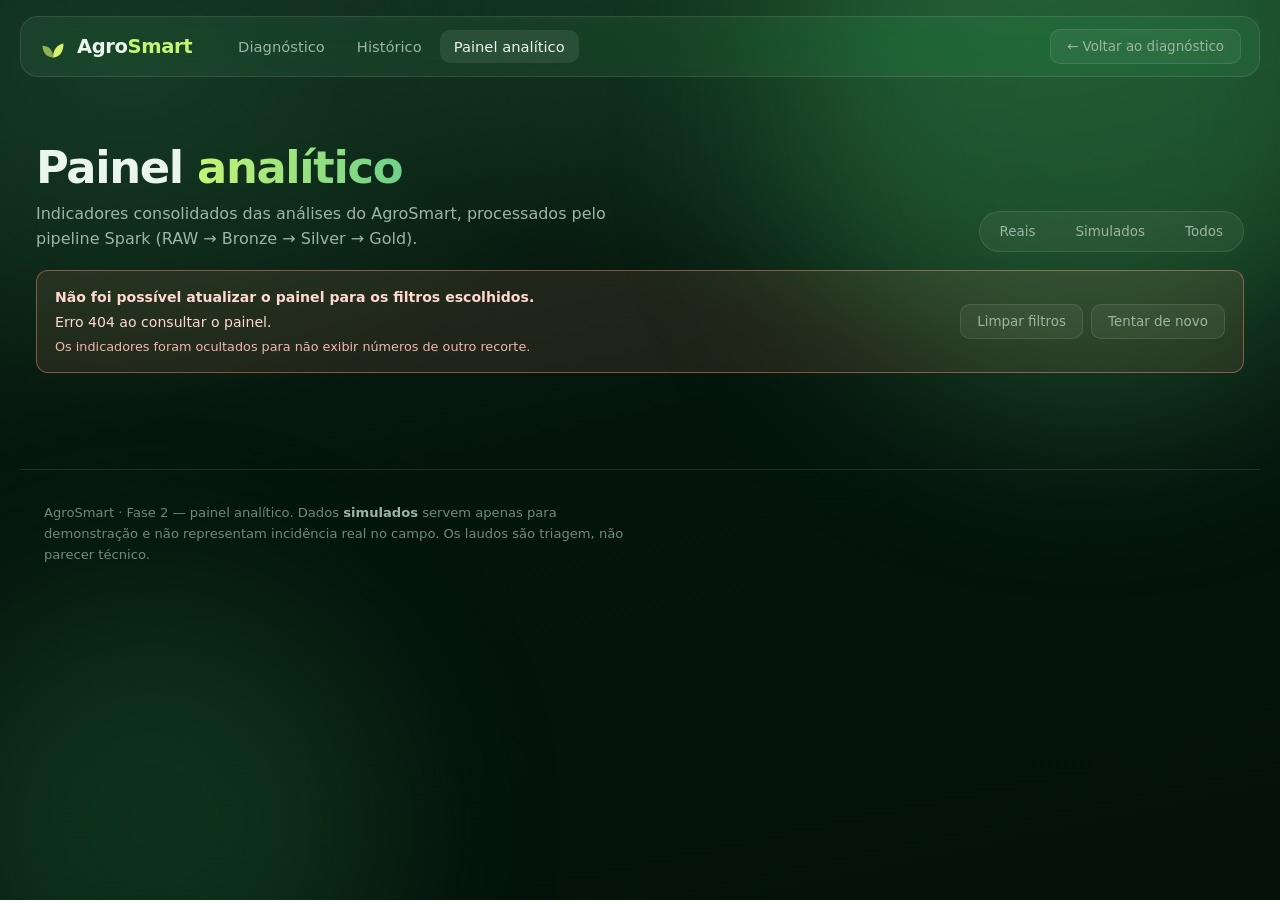
==== web/dashboard.html @ 5b4306a2 "feat: implementa dashboard e pipeline de dados da fase 2" ====
<!doctype html>
<html lang="pt-BR">
<head>
<meta charset="utf-8">
<meta name="viewport" content="width=device-width, initial-scale=1">
<title>AgroSmart — Painel analítico</title>
<link rel="stylesheet" href="/web/estilo.css">
<link rel="stylesheet" href="/web/dashboard.css">
<link rel="icon" href="data:image/svg+xml,<svg xmlns='http://www.w3.org/2000/svg' viewBox='0 0 100 100'><text y='.9em' font-size='90'>🌿</text></svg>">
</head>
<body>

<div class="brilhos" aria-hidden="true">
  <span class="orbe orbe-a"></span>
  <span class="orbe orbe-b"></span>
</div>

<header class="navegacao vidro">
  <a class="marca" href="/">
    <svg viewBox="0 0 24 24" fill="none" aria-hidden="true">
      <path d="M12 21c0-7 4-11 9-12 0 8-4 12-9 12Z" fill="url(#folha)"/>
      <path d="M12 21C8 21 3 18 3 11c5 0 9 3 9 10Z" fill="url(#folha)" opacity=".62"/>
      <defs><linearGradient id="folha" x1="3" y1="4" x2="21" y2="21">
        <stop stop-color="#d7f56b"/><stop offset="1" stop-color="#37a05a"/>
      </linearGradient></defs>
    </svg>
    <span>Agro<b>Smart</b></span>
  </a>
  <nav class="links">
    <a href="/">Diagnóstico</a>
    <a href="/#historico">Histórico</a>
    <a href="/dashboard" class="ativo">Painel analítico</a>
  </nav>
  <div class="estado-motores">
    <a class="botao" href="/">← Voltar ao diagnóstico</a>
  </div>
</header>

<main class="painel">

  <section class="painel-topo">
    <div>
      <h1>Painel <em>analítico</em></h1>
      <p>Indicadores consolidados das análises do AgroSmart, processados pelo pipeline Spark
         (RAW → Bronze → Silver → Gold).</p>
    </div>
    <div class="origens" id="origens" role="group" aria-label="Origem dos dados">
      <button type="button" data-origem="real">Reais <small id="n-real"></small></button>
      <button type="button" data-origem="simulado">Simulados <small id="n-simulado"></small></button>
      <button type="button" data-origem="todas">Todos</button>
    </div>
  </section>

  <div id="faixas"></div>

  <section class="erro-consulta" id="erro-consulta" role="alert" hidden>
    <div>
      <strong>Não foi possível atualizar o painel para os filtros escolhidos.</strong>
      <p id="erro-mensagem"></p>
      <p class="erro-nota">Os indicadores foram ocultados para não exibir números de outro recorte.</p>
    </div>
    <div class="erro-acoes">
      <button type="button" class="botao" id="erro-limpar">Limpar filtros</button>
      <button type="button" class="botao" id="tentar-de-novo">Tentar de novo</button>
    </div>
  </section>

  <div id="conteudo" hidden>
    <form class="filtros vidro" id="filtros" aria-label="Filtros">
      <label>De <input type="date" name="inicio"></label>
      <label>Até <input type="date" name="fim"></label>
      <label>UF <select name="uf"></select></label>
      <label>Município <select name="municipio"></select></label>
      <label>Propriedade <select name="propriedade"></select></label>
      <label>Talhão <select name="talhao"></select></label>
      <label>Cultura <select name="cultura"></select></label>
      <label>Condição <select name="condicao"></select></label>
      <label>Categoria <select name="categoria"></select></label>
      <label>Motor <select name="motor"></select></label>
      <button type="button" class="botao" id="limpar-filtros">Limpar filtros</button>
    </form>

    <div id="resultados">
    <p class="unidades">
      <b>Indicadores principais</b> (cards e gráficos): uma linha representativa por <b>análise</b> —
      a condição do seu laudo principal. <b>Tabela de laudos</b> (no fim da página): um resultado por motor,
      então uma análise no modo comparação aparece duas vezes. As duas contagens não precisam coincidir.
    </p>
    <dl class="cards" id="cards"></dl>
    <p class="notas" id="notas"></p>

    <section class="graficos">
      <article class="grafico vidro largo">
        <h2>Evolução semanal</h2>
        <p class="sub">Análises por semana, empilhadas por condição. Abaixo, a parcela de análises
           doentes em cada semana (doentes ÷ análises da própria semana).</p>
        <div id="g-evolucao"></div>
      </article>

      <article class="grafico vidro">
        <h2>Condição das análises</h2>
        <p class="sub">Condição do laudo principal de cada análise.</p>
        <div id="g-condicao"></div>
      </article>

      <article class="grafico vidro">
        <h2>Categorias dos problemas</h2>
        <p class="sub">Doença, praga, outra anomalia — com saudável e indeterminado para referência.</p>
        <div id="g-categorias"></div>
      </article>

      <article class="grafico vidro">
        <h2>Diagnósticos mais frequentes</h2>
        <p class="sub">Entre as análises doentes. Texto livre do VLM agrupado pela normalização da Silver.</p>
        <div id="g-diagnosticos"></div>
      </article>

      <article class="grafico vidro">
        <h2>Comparação por localidade</h2>
        <p class="sub">Parcela de análises doentes em cada município (doentes ÷ análises do município).</p>
        <div id="g-localidades"></div>
      </article>

      <article class="grafico vidro">
        <h2>Distribuição por cultura</h2>
        <p class="sub">Análises por cultura, divididas por condição.</p>
        <div id="g-culturas"></div>
      </article>

      <article class="grafico vidro">
        <h2>Distribuição por motor</h2>
        <p class="sub">Laudos emitidos por motor (no modo comparação, uma análise gera dois laudos)
           e motor do laudo principal de cada análise.</p>
        <div id="g-motores"></div>
      </article>
    </section>

    <section class="qualidade vidro" id="qualidade"></section>

    <section class="registros vidro">
      <div class="registros-topo">
        <h2>Tabela de laudos</h2>
        <p id="registros-resumo"></p>
        <div class="paginacao">
          <button type="button" class="botao" id="pag-anterior">‹ Anterior</button>
          <span id="pag-info"></span>
          <button type="button" class="botao" id="pag-proxima">Próxima ›</button>
        </div>
      </div>
      <div class="rolagem">
        <table>
          <thead><tr>
            <th>Data</th><th>Localidade</th><th>Cultura</th><th>Condição</th>
            <th>Diagnóstico</th><th>Motor</th><th>Confiança</th><th>Origem</th>
          </tr></thead>
          <tbody id="tabela"></tbody>
        </table>
      </div>
    </section>
    </div>
  </div>

  <section class="sem-pacote vidro" id="sem-pacote" hidden></section>
</main>

<footer class="rodape">
  <p>AgroSmart · Fase 2 — painel analítico. Dados <strong>simulados</strong> servem apenas para
     demonstração e não representam incidência real no campo. Os laudos são triagem, não parecer técnico.</p>
</footer>

<div class="dica-grafico" id="dica" hidden></div>
<div class="aviso-flutuante" id="aviso" hidden></div>

<script src="/web/dashboard.js"></script>
</body>
</html>
---- web/estilo.css ----
/* AgroSmart — folha de estilo única.
   Vidro sobre gradiente verde profundo, acento em lima. */

:root {
  --fundo-1: #05150c;
  --fundo-2: #0b2716;
  --fundo-3: #12351f;

  --vidro: rgba(255, 255, 255, 0.055);
  --vidro-forte: rgba(255, 255, 255, 0.085);
  --borda: rgba(255, 255, 255, 0.11);
  --borda-viva: rgba(198, 245, 118, 0.35);

  --texto: #eaf5ec;
  --suave: #9db5a4;
  --tenue: #6f8a78;

  --lima: #c6f576;
  --lima-forte: #9fe23f;
  --saudavel: #7fe08a;
  --doente: #ff8f7a;
  --indefinido: #b9c9be;

  --raio: 20px;
  --raio-p: 12px;
  --transicao: 180ms cubic-bezier(.4, 0, .2, 1);
}

* { box-sizing: border-box; }

/* Regras com `display` explícito têm especificidade maior que o `display:none`
   que o navegador aplica a [hidden] — sem este reforço, alternar o atributo
   pelo JavaScript não esconde nada. */
[hidden] { display: none !important; }

html { scroll-behavior: smooth; }

body {
  margin: 0;
  min-height: 100vh;
  font-family: "Segoe UI Variable Display", "Segoe UI", Inter, system-ui, -apple-system, sans-serif;
  color: var(--texto);
  background:
    radial-gradient(1200px 700px at 78% -8%, #1c4a2b 0%, transparent 60%),
    radial-gradient(900px 600px at 10% 8%, #163a24 0%, transparent 55%),
    linear-gradient(168deg, var(--fundo-2) 0%, var(--fundo-1) 48%, #04120a 100%);
  background-attachment: fixed;
  -webkit-font-smoothing: antialiased;
}

/* ---------------------------------------------------------------- brilhos */
.brilhos { position: fixed; inset: 0; overflow: hidden; pointer-events: none; z-index: 0; }

.orbe {
  position: absolute;
  border-radius: 50%;
  filter: blur(90px);
  opacity: .5;
}
.orbe-a { width: 46vw; height: 46vw; top: -14vw; right: -8vw; background: #2f7a45; }
.orbe-b { width: 36vw; height: 36vw; bottom: -12vw; left: -6vw; background: #1d5c33; opacity: .42; }
.orbe-c { width: 22vw; height: 22vw; top: 42%; left: 52%; background: #7fbf4a; opacity: .16; }

/* ------------------------------------------------------------------ vidro */
.vidro {
  background: var(--vidro);
  border: 1px solid var(--borda);
  backdrop-filter: blur(22px) saturate(140%);
  -webkit-backdrop-filter: blur(22px) saturate(140%);
}

/* -------------------------------------------------------------- navegação */
.navegacao {
  position: sticky;
  top: 16px;
  z-index: 20;
  margin: 16px auto 0;
  max-width: 1240px;
  width: calc(100% - 32px);
  display: flex;
  align-items: center;
  gap: 24px;
  padding: 12px 18px;
  border-radius: 18px;
}

.marca {
  display: flex; align-items: center; gap: 10px;
  font-size: 1.22rem; font-weight: 600; letter-spacing: -.02em;
  color: var(--texto); text-decoration: none; white-space: nowrap;
}
.marca svg { width: 28px; height: 28px; }
.marca b { color: var(--lima); font-weight: 600; }

.links { display: flex; gap: 4px; margin-left: 8px; }
.links a {
  padding: 8px 14px; border-radius: 10px;
  color: var(--suave); text-decoration: none; font-size: .92rem;
  transition: var(--transicao);
}
.links a:hover { color: var(--texto); background: var(--vidro-forte); }
.links a.ativo { color: var(--texto); background: var(--vidro-forte); }

.estado-motores { display: flex; gap: 8px; margin-left: auto; }
.pastilha {
  display: inline-flex; align-items: center; gap: 7px;
  padding: 7px 13px; border-radius: 999px;
  background: var(--vidro-forte); border: 1px solid var(--borda);
  font-size: .78rem; color: var(--suave); white-space: nowrap;
}
.pastilha i {
  width: 7px; height: 7px; border-radius: 50%;
  background: var(--tenue); box-shadow: 0 0 0 3px rgba(255,255,255,.05);
}
.pastilha.ok { color: var(--texto); }
.pastilha.ok i { background: var(--lima); box-shadow: 0 0 10px var(--lima-forte); }
.pastilha.off i { background: #d05b4a; }

/* ---------------------------------------------------------------- estrutura */
main {
  position: relative; z-index: 1;
  max-width: 1240px;
  margin: 0 auto;
  padding: 0 16px 80px;
}

section { scroll-margin-top: 96px; }

/* ------------------------------------------------------------------- herói */
.heroi {
  display: grid;
  grid-template-columns: minmax(0, 0.92fr) minmax(0, 1.08fr);
  gap: 56px;
  align-items: center;
  padding: clamp(48px, 8vw, 104px) 8px clamp(40px, 6vw, 72px);
}

.chamada {
  margin: 0 0 22px;
  font-size: .74rem; letter-spacing: .16em; text-transform: uppercase;
  color: var(--lima);
}

.heroi h1 {
  margin: 0;
  font-size: clamp(2.9rem, 6.4vw, 5rem);
  line-height: .98;
  letter-spacing: -.035em;
  font-weight: 600;
}
.heroi h1 em {
  font-style: normal;
  background: linear-gradient(96deg, var(--lima) 0%, #6fd08a 100%);
  -webkit-background-clip: text; background-clip: text; color: transparent;
}

.subtitulo {
  margin: 26px 0 0;
  max-width: 40ch;
  font-size: 1.02rem; line-height: 1.6; color: var(--suave);
}

.numeros { display: flex; gap: 34px; margin: 40px 0 0; }
.numeros div { margin: 0; }
.numeros dt {
  font-size: 1.9rem; font-weight: 600; letter-spacing: -.03em; color: var(--texto);
}
.numeros dd {
  margin: 4px 0 0; font-size: .78rem; color: var(--tenue);
  text-transform: uppercase; letter-spacing: .08em;
}

/* ------------------------------------------------------------------- modos */
.modos { display: flex; flex-wrap: wrap; gap: 8px; margin-bottom: 16px; }

.modo {
  padding: 9px 16px; border-radius: 999px;
  background: var(--vidro); border: 1px solid var(--borda);
  color: var(--suave); font-size: .84rem; font-family: inherit;
  cursor: pointer; transition: var(--transicao);
}
.modo:hover { color: var(--texto); background: var(--vidro-forte); }
.modo[aria-checked="true"] {
  color: #0a1f10; font-weight: 600;
  background: linear-gradient(120deg, var(--lima) 0%, var(--lima-forte) 100%);
  border-color: transparent;
  box-shadow: 0 6px 24px -8px var(--lima-forte);
}
.modo:disabled { opacity: .35; cursor: not-allowed; }

/* -------------------------------------------------------------------- zona */
.zona {
  position: relative;
  border-radius: var(--raio);
  border-style: dashed;
  border-width: 1.5px;
  min-height: 340px;
  display: grid; place-items: center;
  padding: 32px;
  cursor: pointer;
  transition: var(--transicao);
  overflow: hidden;
}
.zona:hover, .zona:focus-visible {
  border-color: var(--borda-viva);
  background: var(--vidro-forte);
  outline: none;
}
.zona.arrastando {
  border-color: var(--lima);
  background: rgba(198, 245, 118, .07);
  transform: scale(1.006);
}

.zona-vazia { text-align: center; }
.icone-envio {
  width: 64px; height: 64px; margin: 0 auto 22px;
  display: grid; place-items: center;
  border-radius: 18px;
  background: linear-gradient(135deg, rgba(198,245,118,.2), rgba(110,200,130,.08));
  border: 1px solid var(--borda-viva);
  color: var(--lima);
}
.icone-envio svg { width: 27px; height: 27px; }

.zona-vazia h2 {
  margin: 0 0 8px; font-size: 1.32rem; font-weight: 600; letter-spacing: -.02em;
}
.zona-vazia p { margin: 0 0 18px; color: var(--suave); font-size: .95rem; }
.formatos {
  display: inline-block; padding: 6px 14px; border-radius: 999px;
  background: rgba(0,0,0,.22); border: 1px solid var(--borda);
  font-size: .76rem; color: var(--tenue);
}

/* --------------------------------------------------------------- moldura */
/* Quadro de proporção fixa usado na prévia, na varredura e no laudo.
   A foto entra inteira (`contain`), nunca cortada, e o espaço que sobra é
   preenchido por ela mesma desfocada — assim retrato e paisagem ocupam
   exatamente o mesmo lugar e a página não muda de altura a cada análise. */
.moldura {
  position: relative;
  width: 100%;
  aspect-ratio: 4 / 3;
  border-radius: var(--raio-p);
  overflow: hidden;
  border: 1px solid var(--borda-viva);
  background: rgba(0,0,0,.34);
  box-shadow: 0 22px 58px -24px rgba(0,0,0,.85), 0 0 0 6px rgba(198,245,118,.04);
}
.moldura::before {
  content: ""; position: absolute; inset: 0; z-index: 0;
  background-image: var(--foto); background-size: cover; background-position: center;
  filter: blur(26px) saturate(1.15) brightness(.5);
  transform: scale(1.18);
}
.moldura > img {
  position: relative; z-index: 1;
  display: block; width: 100%; height: 100%;
  object-fit: contain;
}

.zona-previa { width: 100%; display: grid; gap: 16px; justify-items: center; }
.zona .moldura { max-width: min(100%, 320px); }
.previa-info { display: flex; align-items: center; gap: 14px; font-size: .88rem; }
.previa-info strong { color: var(--suave); font-weight: 500; max-width: 30ch; overflow: hidden; text-overflow: ellipsis; white-space: nowrap; }

.botao-limpar {
  padding: 6px 14px; border-radius: 999px;
  background: transparent; border: 1px solid var(--borda);
  color: var(--lima); font-size: .8rem; font-family: inherit; cursor: pointer;
  transition: var(--transicao);
}
.botao-limpar:hover { background: var(--vidro-forte); }

/* Carregando: a própria foto sob uma varredura, em vez de um anel girando —
   o usuário vê o sistema trabalhando na imagem dele. */
.zona-carregando { width: 100%; display: grid; justify-items: center; gap: 16px; }

.scanner > img { filter: saturate(.72) brightness(.66) contrast(1.04); }
.scan-grade {
  position: absolute; inset: 0; z-index: 2;
  background-image:
    linear-gradient(rgba(198,245,118,.08) 1px, transparent 1px),
    linear-gradient(90deg, rgba(198,245,118,.08) 1px, transparent 1px);
  background-size: 26px 26px;
  mask-image: radial-gradient(120% 120% at 50% 50%, #000 45%, transparent 100%);
}
.scan-linha {
  position: absolute; left: 0; right: 0; height: 22%; z-index: 3;
  background: linear-gradient(to bottom,
    transparent, rgba(198,245,118,.13) 42%,
    rgba(215,245,107,.9) 50%, rgba(198,245,118,.13) 58%, transparent);
  box-shadow: 0 0 22px rgba(198,245,118,.35);
  animation: varrer 2.1s cubic-bezier(.45,.05,.55,.95) infinite;
}
@keyframes varrer { 0% { top: -24%; } 100% { top: 100%; } }

/* Cantos de enquadramento, como a mira de uma câmera. */
.scan-cantos {
  position: absolute; inset: 10px; z-index: 4;
  background:
    linear-gradient(var(--lima), var(--lima)) 0 0 / 16px 1.5px no-repeat,
    linear-gradient(var(--lima), var(--lima)) 0 0 / 1.5px 16px no-repeat,
    linear-gradient(var(--lima), var(--lima)) 100% 0 / 16px 1.5px no-repeat,
    linear-gradient(var(--lima), var(--lima)) 100% 0 / 1.5px 16px no-repeat,
    linear-gradient(var(--lima), var(--lima)) 0 100% / 16px 1.5px no-repeat,
    linear-gradient(var(--lima), var(--lima)) 0 100% / 1.5px 16px no-repeat,
    linear-gradient(var(--lima), var(--lima)) 100% 100% / 16px 1.5px no-repeat,
    linear-gradient(var(--lima), var(--lima)) 100% 100% / 1.5px 16px no-repeat;
  opacity: .55;
  animation: pulsar-mira 2.1s ease-in-out infinite;
}
@keyframes pulsar-mira { 50% { opacity: .95; } }

.zona-carregando p {
  margin: 0; color: var(--suave); font-size: .92rem;
  letter-spacing: .01em;
  animation: respirar 1.9s ease-in-out infinite;
}
@keyframes respirar { 50% { opacity: .55; } }

.barra-indeterminada {
  width: min(240px, 65%); height: 3px; border-radius: 999px;
  background: rgba(255,255,255,.08); overflow: hidden;
}
.barra-indeterminada span {
  display: block; width: 42%; height: 100%; border-radius: 999px;
  background: linear-gradient(90deg, transparent, var(--lima), transparent);
  animation: correr 1.4s ease-in-out infinite;
}
@keyframes correr {
  0% { transform: translateX(-110%); }
  100% { transform: translateX(250%); }
}

.dica { margin: 14px 2px 0; font-size: .82rem; color: var(--tenue); }

/* Local da coleta (opcional) — alimenta o painel analítico. */
.local-coleta { margin: 14px 2px 0; font-size: .84rem; color: var(--suave); }
.local-coleta summary { cursor: pointer; color: var(--lima); list-style: none; }
.local-coleta summary::-webkit-details-marker { display: none; }
.local-coleta summary::before { content: "▸ "; }
.local-coleta[open] summary::before { content: "▾ "; }
.local-coleta summary span { color: var(--tenue); }
.local-coleta p { margin: 8px 0 10px; font-size: .78rem; color: var(--tenue); }
.local-campos { display: grid; grid-template-columns: 90px repeat(3, minmax(0, 1fr)); gap: 8px; }
.local-campos label { display: grid; gap: 4px; font-size: .7rem; color: var(--tenue);
  text-transform: uppercase; letter-spacing: .07em; }
.local-campos input, .local-campos select {
  min-width: 0; padding: 7px 9px; border-radius: 9px; font: inherit; font-size: .84rem;
  background: rgba(0,0,0,.28); border: 1px solid var(--borda); color: var(--texto); color-scheme: dark;
}
.local-campos input:focus, .local-campos select:focus { outline: none; border-color: var(--borda-viva); }
@media (max-width: 560px) { .local-campos { grid-template-columns: 1fr 1fr; } }
.laudo-acoes { gap: 8px; }
a.botao-limpar { text-decoration: none; display: inline-flex; align-items: center; }

/* ------------------------------------------------------------------- laudo */
.laudo {
  border-radius: var(--raio);
  padding: clamp(24px, 3.4vw, 38px);
  margin-bottom: 64px;
  animation: surgir .34s cubic-bezier(.16,1,.3,1);
}
@keyframes surgir { from { opacity: 0; transform: translateY(14px); } }

.laudo-acoes { display: flex; justify-content: flex-end; margin-bottom: 14px; }

.laudo-topo {
  display: flex; flex-wrap: wrap; align-items: flex-start;
  gap: 18px; margin-bottom: 26px;
}
.laudo-topo h2 {
  margin: 8px 0 6px; font-size: clamp(1.6rem, 3vw, 2.3rem);
  letter-spacing: -.03em; font-weight: 600;
}
.laudo-topo .especie { margin: 0; color: var(--suave); font-size: .98rem; }
.laudo-meta { margin-left: auto; text-align: right; font-size: .8rem; color: var(--tenue); }

.selo {
  display: inline-flex; align-items: center; gap: 8px;
  padding: 7px 15px; border-radius: 999px;
  font-size: .82rem; font-weight: 600; letter-spacing: .01em;
}
.selo::before { content: ""; width: 7px; height: 7px; border-radius: 50%; background: currentColor; }
.selo-saudavel    { color: var(--saudavel);   background: rgba(127,224,138,.13); border: 1px solid rgba(127,224,138,.3); }
.selo-doente      { color: var(--doente);     background: rgba(255,143,122,.13); border: 1px solid rgba(255,143,122,.3); }
.selo-indeterminado { color: var(--indefinido); background: rgba(255,255,255,.07); border: 1px solid var(--borda); }

/* Foto analisada, entre o cabeçalho do laudo e o diagnóstico. */
.laudo-figura {
  margin: 0 0 26px;
  display: grid; justify-items: center; gap: 10px;
}
.laudo-figura .moldura { max-width: min(100%, 520px); }
.laudo-figura figcaption {
  font-size: .78rem; color: var(--tenue);
  max-width: 42ch; overflow: hidden; text-overflow: ellipsis; white-space: nowrap;
}

.medidor { margin: 0 0 26px; }
.medidor-texto {
  display: flex; align-items: center; gap: 10px;
  font-size: .78rem; color: var(--tenue);
}
.medidor-texto b {
  color: var(--suave); font-weight: 500;
  padding: 4px 12px; border-radius: 999px;
  background: rgba(0,0,0,.24); border: 1px solid var(--borda);
}
.medidor-trilho {
  height: 6px; border-radius: 99px; overflow: hidden;
  background: rgba(255,255,255,.08);
}
.medidor-barra {
  height: 100%; border-radius: 99px;
  background: linear-gradient(90deg, var(--lima-forte), var(--lima));
  transition: width .5s cubic-bezier(.16,1,.3,1);
}
.medidor-legenda {
  display: flex; justify-content: space-between;
  margin-top: 8px; font-size: .78rem; color: var(--tenue);
}

.blocos { display: grid; grid-template-columns: repeat(auto-fit, minmax(280px, 1fr)); gap: 16px; }
.bloco {
  padding: 20px 22px; border-radius: var(--raio-p);
  background: rgba(0,0,0,.2); border: 1px solid var(--borda);
}
.bloco h3 {
  margin: 0 0 10px; font-size: .74rem; letter-spacing: .12em;
  text-transform: uppercase; color: var(--lima); font-weight: 600;
}
.bloco p { margin: 0; line-height: 1.62; color: #d6e6da; font-size: .95rem; }

.ranking { margin-top: 20px; }
.ranking summary {
  cursor: pointer; font-size: .84rem; color: var(--suave);
  padding: 10px 0; list-style: none;
}
.ranking summary::-webkit-details-marker { display: none; }
.ranking summary::before { content: "▸ "; color: var(--lima); }
.ranking[open] summary::before { content: "▾ "; }
.ranking ol { margin: 6px 0 0; padding-left: 20px; color: var(--suave); font-size: .88rem; line-height: 1.9; }
.ranking code { color: var(--lima); background: rgba(0,0,0,.3); padding: 2px 7px; border-radius: 6px; font-size: .85em; }

/* --------------------------------------------------------------- histórico */
.historico { margin-bottom: 64px; }

.historico-topo {
  display: flex; flex-wrap: wrap; align-items: flex-end; gap: 18px; margin-bottom: 22px;
}
.historico-topo h2 { margin: 0 0 6px; font-size: 1.5rem; letter-spacing: -.02em; font-weight: 600; }
.historico-topo p { margin: 0; color: var(--tenue); font-size: .88rem; }
.acoes { display: flex; gap: 8px; margin-left: auto; flex-wrap: wrap; }

.botao {
  padding: 9px 16px; border-radius: 10px;
  background: var(--vidro); border: 1px solid var(--borda);
  color: var(--suave); font-size: .84rem; font-family: inherit;
  text-decoration: none; cursor: pointer; transition: var(--transicao);
}
.botao:hover { color: var(--texto); background: var(--vidro-forte); border-color: var(--borda-viva); }
.botao.perigo:hover { color: var(--doente); border-color: rgba(255,143,122,.4); }

.grade { display: grid; grid-template-columns: repeat(auto-fill, minmax(230px, 1fr)); gap: 16px; }

.cartao {
  position: relative;
  border-radius: var(--raio-p);
  overflow: hidden;
  background: var(--vidro);
  border: 1px solid var(--borda);
  cursor: pointer;
  transition: var(--transicao);
}
.cartao:hover { transform: translateY(-3px); border-color: var(--borda-viva); }
.cartao img { width: 100%; height: 150px; object-fit: cover; display: block; }
.cartao-corpo { padding: 14px 15px 16px; }
.cartao-corpo strong { display: block; margin: 9px 0 3px; font-size: .95rem; font-weight: 600; letter-spacing: -.01em; }
.cartao-corpo span { font-size: .76rem; color: var(--tenue); }

.remover {
  position: absolute; top: 9px; right: 9px;
  width: 28px; height: 28px; border-radius: 50%;
  display: grid; place-items: center;
  background: rgba(0,0,0,.55); border: 1px solid var(--borda);
  color: var(--suave); font-size: 1rem; line-height: 1; cursor: pointer;
  opacity: 0; transition: var(--transicao);
}
.cartao:hover .remover { opacity: 1; }
.remover:hover { color: var(--doente); background: rgba(0,0,0,.8); }

.vazio {
  grid-column: 1 / -1; padding: 52px 20px; text-align: center;
  border: 1.5px dashed var(--borda); border-radius: var(--raio);
  color: var(--tenue); font-size: .92rem;
}

/* ----------------------------------------------------------------- classes */
.classes { border-radius: var(--raio); padding: clamp(24px, 3.4vw, 38px); }
.classes h2 { margin: 0 0 8px; font-size: 1.4rem; letter-spacing: -.02em; font-weight: 600; }
.classes > p { margin: 0 0 24px; color: var(--suave); font-size: .92rem; }

.grade-classes { display: grid; grid-template-columns: repeat(auto-fill, minmax(240px, 1fr)); gap: 10px; }
.classe {
  display: flex; align-items: center; gap: 10px;
  padding: 12px 15px; border-radius: var(--raio-p);
  background: rgba(0,0,0,.2); border: 1px solid var(--borda);
  font-size: .88rem;
}
.classe i { width: 7px; height: 7px; border-radius: 50%; flex-shrink: 0; }
.classe i.saudavel { background: var(--saudavel); }
.classe i.doente { background: var(--doente); }
.classe b { font-weight: 600; }
.classe span { color: var(--suave); }

/* ------------------------------------------------------------------ rodapé */
.rodape {
  position: relative; z-index: 1;
  max-width: 1240px; margin: 0 auto; padding: 32px 24px 48px;
  border-top: 1px solid var(--borda);
}
.rodape p { margin: 0; color: var(--tenue); font-size: .82rem; line-height: 1.6; max-width: 70ch; }
.rodape strong { color: var(--suave); }

/* ------------------------------------------------------------------- aviso */
.aviso-flutuante {
  position: fixed; left: 50%; bottom: 28px; transform: translateX(-50%);
  z-index: 60; max-width: min(620px, calc(100% - 32px));
  padding: 14px 20px; border-radius: 14px;
  background: rgba(30, 12, 10, .92);
  border: 1px solid rgba(255,143,122,.35);
  backdrop-filter: blur(18px);
  color: #ffd9d0; font-size: .88rem; line-height: 1.55;
  box-shadow: 0 20px 50px -18px rgba(0,0,0,.8);
  animation: surgir .3s cubic-bezier(.16,1,.3,1);
}
.aviso-flutuante.info {
  background: rgba(10, 28, 16, .92);
  border-color: var(--borda-viva); color: #dcf3c8;
}

/* --------------------------------------------------------------- responsivo */
@media (max-width: 940px) {
  .heroi { grid-template-columns: 1fr; gap: 40px; padding-top: 44px; }
  .links { display: none; }
  .numeros { gap: 24px; }
  .laudo-meta { margin-left: 0; text-align: left; width: 100%; }
}

@media (max-width: 560px) {
  .navegacao { gap: 12px; padding: 10px 14px; }
  .estado-motores .pastilha { padding: 6px 10px; font-size: .72rem; }
  .zona { min-height: 280px; padding: 24px; }
  .numeros { flex-wrap: wrap; }
  .acoes { width: 100%; margin-left: 0; }
}

@media (prefers-reduced-motion: reduce) {
  * { animation-duration: .01ms !important; transition-duration: .01ms !important; }
  html { scroll-behavior: auto; }
}
---- web/dashboard.css ----
/* AgroSmart — painel analítico (Fase 2).
   Complementa estilo.css: mesmas variáveis, mesmo vidro, mesma tipografia.

   Cores dos gráficos: a condição usa azul (saudável) e laranja (doente) em vez
   do verde/vermelho dos selos — o par verde/vermelho fica indistinguível para
   quem tem daltonismo (validado: ΔE 5,2 deutan, reprovado; azul/laranja ΔE 26,8).
   Indeterminado é cinza neutro: ausência de veredito, não uma terceira categoria
   de cor. Toda cor vem com legenda e rótulo — nunca é o único código. */

:root {
  --c-saudavel: #3987e5;
  --c-doente: #d95926;
  --c-indeterminado: #7d8c83;
  --c-serie: var(--lima);
  --grade: rgba(255, 255, 255, 0.07);
  --superficie-grafico: rgba(0, 0, 0, 0.18);
}

.painel { padding-top: 40px; }

/* ----------------------------------------------------------------- topo */
.painel-topo {
  display: flex; flex-wrap: wrap; align-items: flex-end; gap: 20px;
  margin: 24px 0 18px;
}
.painel-topo h1 {
  margin: 0; font-size: clamp(2rem, 4vw, 2.8rem); letter-spacing: -.03em; font-weight: 600;
}
.painel-topo h1 em {
  font-style: normal;
  background: linear-gradient(96deg, var(--lima) 0%, #6fd08a 100%);
  -webkit-background-clip: text; background-clip: text; color: transparent;
}
.painel-topo p { margin: 8px 0 0; color: var(--suave); max-width: 62ch; line-height: 1.55; }

.origens {
  margin-left: auto;
  display: inline-flex; padding: 4px; gap: 4px; border-radius: 999px;
  background: var(--vidro); border: 1px solid var(--borda);
}
.origens button {
  padding: 8px 16px; border-radius: 999px; border: 0;
  background: transparent; color: var(--suave);
  font: inherit; font-size: .84rem; cursor: pointer; transition: var(--transicao);
}
.origens button small { color: var(--tenue); margin-left: 4px; }
.origens button:hover { color: var(--texto); }
.origens button[aria-pressed="true"] {
  background: linear-gradient(120deg, var(--lima) 0%, var(--lima-forte) 100%);
  color: #0a1f10; font-weight: 600;
}
.origens button[aria-pressed="true"] small { color: #24401a; }
.origens button:disabled { opacity: .4; cursor: not-allowed; }

/* Faixa de transparência sobre a origem dos dados. */
.faixa {
  display: flex; flex-wrap: wrap; align-items: center; gap: 10px 18px;
  padding: 14px 18px; border-radius: var(--raio-p); margin-bottom: 16px;
  font-size: .86rem; line-height: 1.5;
}
.faixa strong { font-weight: 600; }
.faixa-simulado {
  background: rgba(237, 161, 0, .10); border: 1px solid rgba(237, 161, 0, .45); color: #f6dca0;
}
.faixa-simulado strong { color: #ffd36b; }
.faixa-real { background: rgba(57, 135, 229, .10); border: 1px solid rgba(57, 135, 229, .4); color: #cfe2fa; }
.faixa-todas { background: rgba(255,255,255,.05); border: 1px solid var(--borda); color: var(--suave); }
.faixa-aviso { background: rgba(255, 143, 122, .1); border: 1px solid rgba(255,143,122,.4); color: #ffd9d0; }
.faixa-confirmacao { background: rgba(57, 135, 229, .14); border: 1px solid rgba(57, 135, 229, .6); color: #e3efff; }
.etiqueta {
  display: inline-block; padding: 3px 10px; border-radius: 999px;
  font-size: .72rem; font-weight: 700; letter-spacing: .08em; text-transform: uppercase;
}
.etiqueta-simulado { background: #ffd36b; color: #2a1f00; }
.etiqueta-real { background: #3987e5; color: #fff; }
.etiqueta-todas { background: rgba(255,255,255,.15); color: var(--texto); }

.meta { margin-left: auto; color: var(--tenue); font-size: .78rem; overflow-wrap: anywhere; }
.faixa > span { min-width: 0; }

/* ------------------------------------------------- erro e carregamento */
.erro-consulta {
  display: flex; flex-wrap: wrap; align-items: center; gap: 12px 20px;
  padding: 16px 18px; border-radius: var(--raio-p); margin-bottom: 16px;
  background: rgba(255, 143, 122, .1); border: 1px solid rgba(255,143,122,.45); color: #ffd9d0;
  font-size: .88rem; line-height: 1.5;
}
.erro-consulta p { margin: 4px 0 0; }
.erro-consulta .erro-nota { color: #f0b8ab; font-size: .8rem; }
.erro-consulta .erro-acoes { margin-left: auto; display: flex; gap: 8px; flex-wrap: wrap; }
#resultados { transition: opacity .15s; }
#resultados.carregando { opacity: .5; pointer-events: none; }
.unidades {
  margin: 0 2px 14px; font-size: .8rem; line-height: 1.55; color: var(--tenue); max-width: 110ch;
}
.unidades b { color: var(--suave); font-weight: 600; }

/* --------------------------------------------------------------- filtros */
.filtros {
  display: flex; flex-wrap: wrap; align-items: flex-end; gap: 10px;
  padding: 14px 16px; border-radius: var(--raio-p); margin-bottom: 20px;
}
.filtros label { display: grid; gap: 4px; font-size: .7rem; color: var(--tenue);
  text-transform: uppercase; letter-spacing: .08em; }
.filtros select, .filtros input {
  min-width: 120px; max-width: 200px; padding: 8px 10px; border-radius: 10px;
  background: rgba(0,0,0,.28); border: 1px solid var(--borda); color: var(--texto);
  font: inherit; font-size: .84rem; color-scheme: dark;
}
.filtros select:focus, .filtros input:focus { outline: none; border-color: var(--borda-viva); }
.filtros .botao { margin-left: auto; }

/* ----------------------------------------------------------------- cards */
.cards {
  display: grid; grid-template-columns: repeat(auto-fit, minmax(160px, 1fr)); gap: 12px;
  margin-bottom: 12px;
}
.card { padding: 16px 18px; border-radius: var(--raio-p); }
.card dt { font-size: .72rem; color: var(--tenue); text-transform: uppercase; letter-spacing: .08em; }
.card dd { margin: 8px 0 0; font-size: 1.9rem; font-weight: 600; letter-spacing: -.03em; }
.card small { display: block; margin-top: 4px; font-size: .76rem; color: var(--tenue); }
.card .sem-dados { font-size: 1.05rem; color: var(--tenue); font-weight: 500; letter-spacing: 0; }
.card i {
  display: inline-block; width: 9px; height: 9px; border-radius: 3px; margin-right: 6px; vertical-align: 1px;
}

.notas { display: flex; flex-wrap: wrap; gap: 8px 22px; margin: 0 2px 24px; font-size: .82rem; color: var(--suave); }
.notas b { color: var(--texto); font-weight: 600; }

/* --------------------------------------------------------------- gráficos */
.graficos { display: grid; grid-template-columns: repeat(2, minmax(0, 1fr)); gap: 16px; }
.grafico { padding: 20px 22px; border-radius: var(--raio); min-width: 0; }
.grafico.largo { grid-column: 1 / -1; }
.grafico h2 { margin: 0; font-size: 1.02rem; font-weight: 600; letter-spacing: -.01em; }
.grafico .sub { margin: 4px 0 16px; font-size: .78rem; color: var(--tenue); line-height: 1.45; }
.vazio-grafico {
  padding: 36px 12px; text-align: center; color: var(--tenue); font-size: .86rem;
  border: 1px dashed var(--borda); border-radius: var(--raio-p);
}

.legenda { display: flex; flex-wrap: wrap; gap: 6px 16px; margin: -6px 0 14px; font-size: .78rem; color: var(--suave); }
.legenda span { display: inline-flex; align-items: center; gap: 6px; }
.legenda i { width: 10px; height: 10px; border-radius: 3px; }

/* Barras horizontais em HTML: rótulo · trilho · valor. */
.barras { display: grid; gap: 8px; }
.barra {
  display: grid; grid-template-columns: minmax(90px, 34%) 1fr auto; align-items: center; gap: 10px;
  font-size: .82rem; padding: 2px 0;
}
.barra-rotulo { color: var(--suave); overflow: hidden; text-overflow: ellipsis; white-space: nowrap; }
.barra-trilho { display: flex; gap: 2px; height: 12px; }
.barra-trilho span { height: 100%; min-width: 2px; border-radius: 0; }
.barra-trilho span:first-child { border-top-left-radius: 2px; border-bottom-left-radius: 2px; }
.barra-trilho span:last-child { border-top-right-radius: 4px; border-bottom-right-radius: 4px; }
.barra-valor { color: var(--texto); font-variant-numeric: tabular-nums; font-size: .8rem; white-space: nowrap; }
.barra-valor small { color: var(--tenue); margin-left: 4px; }
.barra:hover .barra-rotulo { color: var(--texto); }

/* SVG da evolução temporal. */
.rolagem-svg { min-width: 0; }
.svg-grafico { width: 100%; height: auto; display: block; overflow: visible; }
.svg-grafico text { fill: var(--tenue); font-size: 11px; font-family: inherit; }
.svg-grafico .linha-grade { stroke: var(--grade); stroke-width: 1; }
.svg-grafico .alvo { fill: transparent; cursor: crosshair; }
.svg-grafico .guia { stroke: rgba(255,255,255,.35); stroke-width: 1; }
.subtitulo-grafico { margin: 18px 0 6px; font-size: .82rem; color: var(--suave); }

/* --------------------------------------------------------------- dica */
.dica-grafico {
  position: fixed; z-index: 80; pointer-events: none;
  max-width: 260px; padding: 10px 12px; border-radius: 10px;
  background: rgba(6, 20, 12, .96); border: 1px solid var(--borda-viva);
  font-size: .78rem; line-height: 1.5; color: var(--texto);
  box-shadow: 0 16px 40px -16px rgba(0,0,0,.9);
}
.dica-grafico b { font-weight: 600; }
.dica-grafico .linha-dica { display: flex; align-items: center; gap: 6px; }
.dica-grafico i { width: 8px; height: 8px; border-radius: 2px; display: inline-block; }

/* -------------------------------------------------------------- qualidade */
.qualidade { padding: 20px 22px; border-radius: var(--raio); margin-top: 16px; }
.qualidade h2 { margin: 0 0 4px; font-size: 1.02rem; font-weight: 600; }
.qualidade .sub { margin: 0 0 16px; font-size: .78rem; color: var(--tenue); }
.grade-qualidade { display: grid; grid-template-columns: repeat(auto-fit, minmax(220px, 1fr)); gap: 12px; }
.indicador { padding: 14px 16px; border-radius: var(--raio-p); background: rgba(0,0,0,.2); border: 1px solid var(--borda); }
.indicador span { display: block; font-size: .74rem; color: var(--tenue); }
.indicador b { display: block; margin: 6px 0 2px; font-size: 1.15rem; font-weight: 600; }
.indicador small { color: var(--tenue); font-size: .74rem; }
.medidor-q { height: 5px; border-radius: 99px; background: rgba(255,255,255,.08); overflow: hidden; margin-top: 8px; }
.medidor-q span { display: block; height: 100%; background: var(--lima); border-radius: 99px; }
.rejeitados { margin-top: 14px; font-size: .8rem; color: var(--suave); }
.rejeitados summary { cursor: pointer; color: var(--suave); padding: 6px 0; }
.rejeitados code { color: var(--lima); background: rgba(0,0,0,.3); padding: 1px 6px; border-radius: 5px; font-size: .9em; }
.rejeitados li { margin: 4px 0; }

/* ----------------------------------------------------------------- tabela */
.registros { padding: 20px 22px; border-radius: var(--raio); margin-top: 16px; }
.registros-topo { display: flex; flex-wrap: wrap; align-items: baseline; gap: 10px 18px; margin-bottom: 12px; }
.registros h2 { margin: 0; font-size: 1.02rem; font-weight: 600; }
.registros-topo p { margin: 0; color: var(--tenue); font-size: .8rem; }
.paginacao { margin-left: auto; display: flex; align-items: center; gap: 8px; font-size: .8rem; color: var(--suave); }
.paginacao .botao { padding: 6px 12px; }
.paginacao .botao:disabled { opacity: .35; cursor: not-allowed; }
.rolagem { overflow-x: auto; }
table { width: 100%; border-collapse: collapse; font-size: .8rem; }
th { text-align: left; font-weight: 600; color: var(--tenue); font-size: .7rem; text-transform: uppercase;
  letter-spacing: .07em; padding: 8px 10px; border-bottom: 1px solid var(--borda); white-space: nowrap; }
td { padding: 9px 10px; border-bottom: 1px solid rgba(255,255,255,.05); color: #d6e6da; vertical-align: top; }
td.num { font-variant-numeric: tabular-nums; white-space: nowrap; }
td .orig { display: block; color: var(--tenue); font-size: .74rem; }
tr:hover td { background: rgba(255,255,255,.025); }
.ponto { display: inline-flex; align-items: center; gap: 6px; white-space: nowrap; }
.ponto::before { content: ""; width: 8px; height: 8px; border-radius: 50%; background: var(--cor, var(--tenue)); }
.ni { color: var(--tenue); font-style: italic; }

.sem-pacote { padding: 48px 24px; text-align: center; border-radius: var(--raio); color: var(--suave); line-height: 1.7; }
.sem-pacote code { color: var(--lima); background: rgba(0,0,0,.3); padding: 2px 8px; border-radius: 6px; }

@media (max-width: 940px) {
  .graficos { grid-template-columns: minmax(0, 1fr); }
  .origens { margin-left: 0; }
  .meta { margin-left: 0; width: 100%; }
}
@media (max-width: 560px) {
  .estado-motores .botao { display: none; }
  .painel-topo > div { min-width: 0; }
  /* A série semanal precisa de largura para ser lida: rola em vez de encolher. */
  .rolagem-svg { overflow-x: auto; }
  .rolagem-svg .svg-grafico { min-width: 640px; }
  .filtros select, .filtros input { min-width: 0; max-width: none; width: 100%; }
  .filtros label { flex: 1 1 140px; }
  .barra { grid-template-columns: minmax(70px, 38%) 1fr auto; }
}
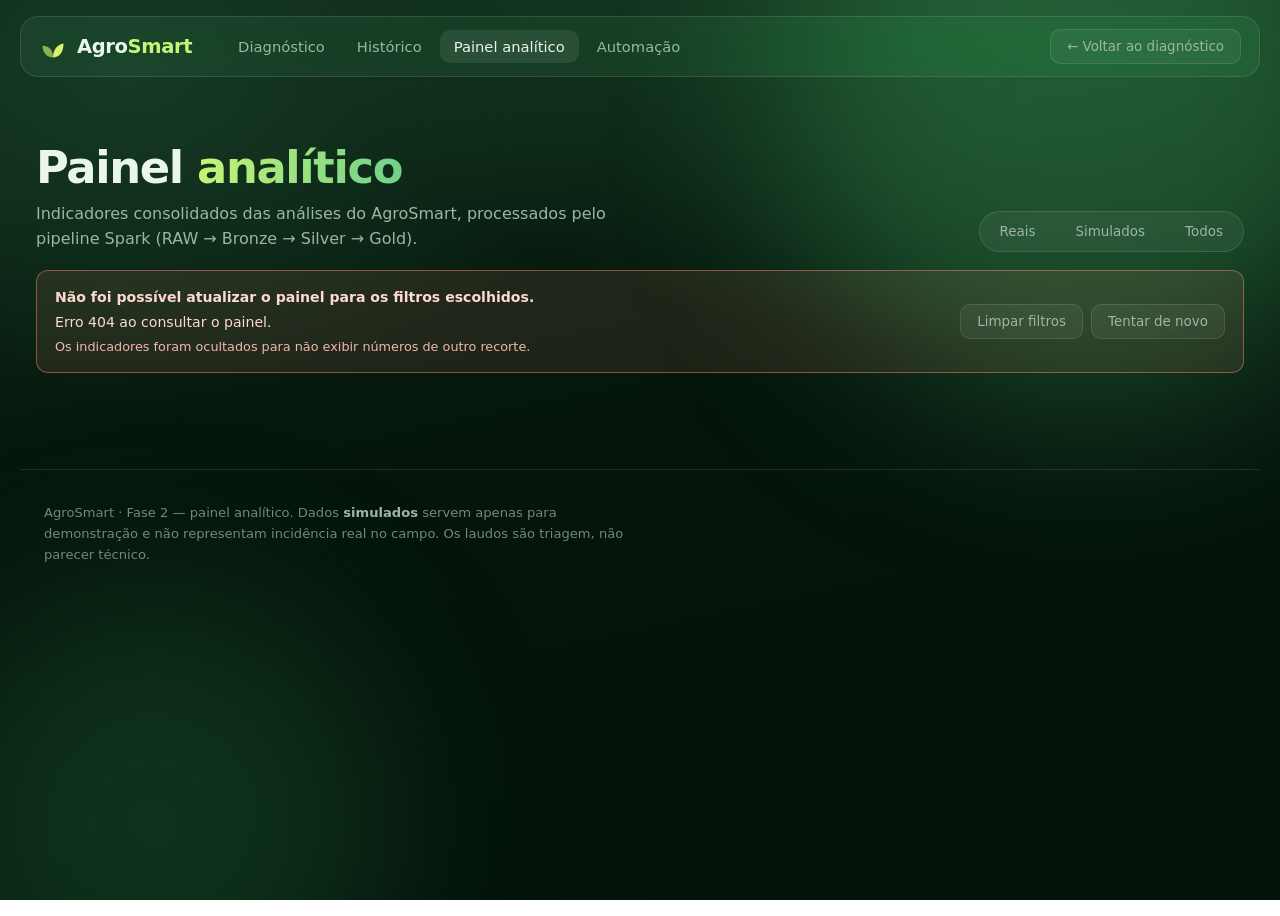
==== commit 841dbd4b: "feat: implementa a fase 3 — inteligência no campo (automação) - Monitor em micro-batch da pasta dado" ====
--- a/web/dashboard.html
+++ b/web/dashboard.html
@@ -30,6 +30,7 @@
     <a href="/">Diagnóstico</a>
     <a href="/#historico">Histórico</a>
     <a href="/dashboard" class="ativo">Painel analítico</a>
+    <a href="/automacao">Automação</a>
   </nav>
   <div class="estado-motores">
     <a class="botao" href="/">← Voltar ao diagnóstico</a>
